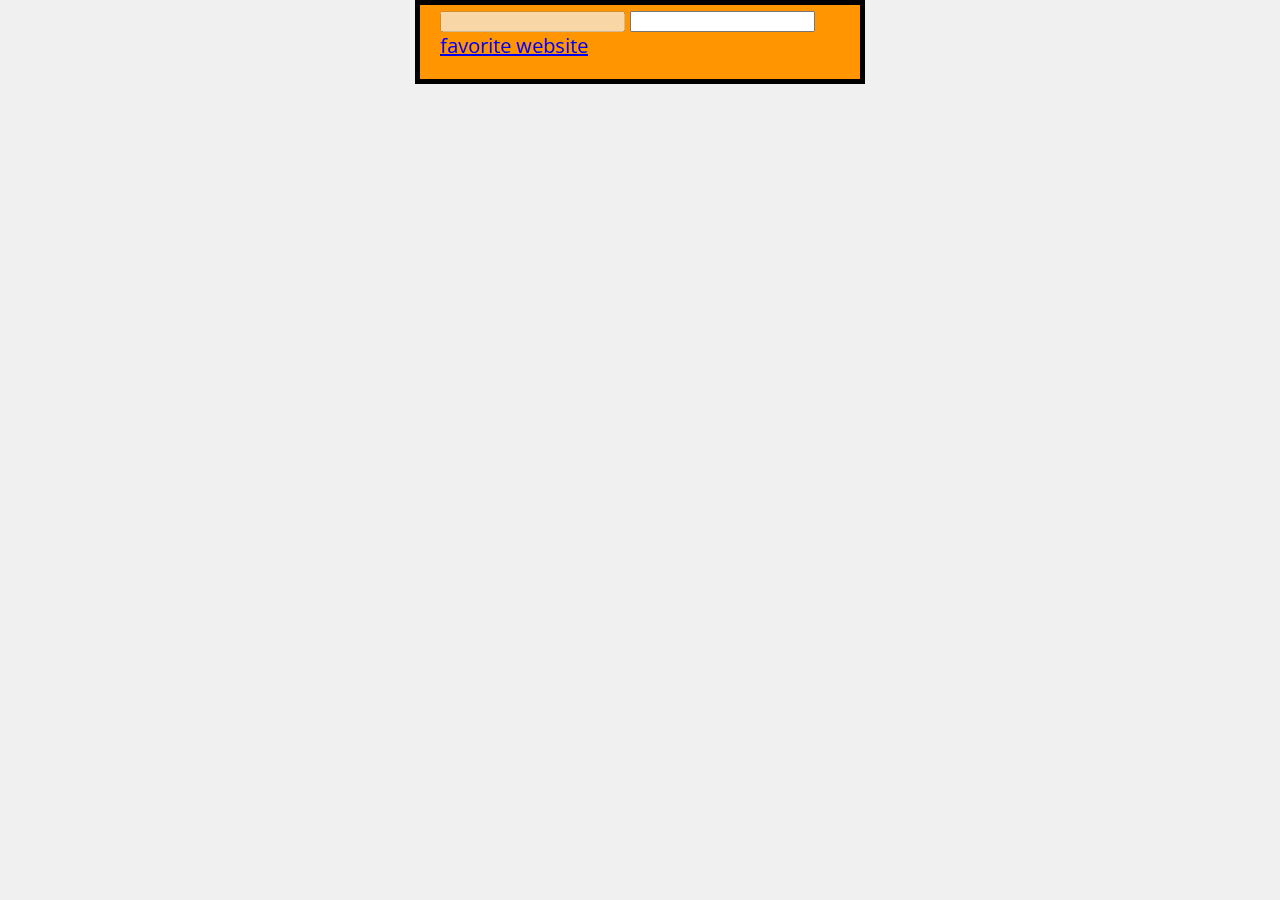
==== index.html @ 6a84bd41 "Add files via upload" ====
<!DOCTYPE html>
<html lang="zh">

    <head>
        <title>北京大学校园信息门户</title>

        <meta charset="UTF-8" />
        <meta name="viewport" content="width=device-width" />

        <link href="styles/style.css" rel="stylesheet" />
        <link href="https://fonts.googleapis.com/css?family=Open+Sans" rel="stylesheet" />

        <script src="scripts/main.js" charset="UTF-8" defer></script>
    </head>

    <body>
<!--        <img src="img/image.ico"  alt="北京大学标志" id="ico"/>-->

<!--        <h1>Good!</h1>-->

<!--        <p id="im">At Mozilla, we're a global community of</p>-->

<!--        <img src="img/image1.png" alt="a" id="img1">-->

<!--        <ul>-->
<!--            <li>technologists</li>-->
<!--            <li>thinkers</li>-->
<!--            <li>builders</li>-->
<!--        </ul>-->
<!--&lt;!&ndash;        00:00:5e:00:53:00&ndash;&gt;-->
<!--&lt;!&ndash;        192.0.2.1&ndash;&gt;-->

<!--        <p>working together…</p>-->

<!--        <a href="https://www.mozilla.org/zh-CN/about/manifesto/">Mozilla Manifesto</a>-->

<!--        <button>切换用户</button>-->

        <label>
            <input type="text" disabled="disabled" />
            <input type="text" />
            <a href="https://www.mozilla.org/" title="The Mozilla homepage">favorite website</a>
        </label>

    </body>

</html>
---- styles/style.css ----
html {
    font-size: 20px; /* px 表示“像素（pixel）”: 基础字号为 10 像素 */
    font-family: "Open Sans", sans-serif; /* 这应该是你从 Google Fonts 得到的其余输出。 */
    background-color: #f0f0f0;
}

h1 {
    font-size: 60px;
    text-align: center;
}

p,
li {
    font-size: 16px;
    line-height: 2;
    letter-spacing: 1px;
}

body {
    width: 400px;
    margin: 0 auto;
    background-color: #ff9500;
    padding: 0 20px 20px 20px;
    border: 5px solid black;
}

#im{
    color: #0CCF91;
}

h1 {
    margin: 0;
    padding: 20px 0;
    color: #00539f;
    text-shadow: 5px 5px 10px honeydew;
}

img {
    display: block;
    margin: 30px auto 0 auto;
}

#img1{
    width: 200px;
}
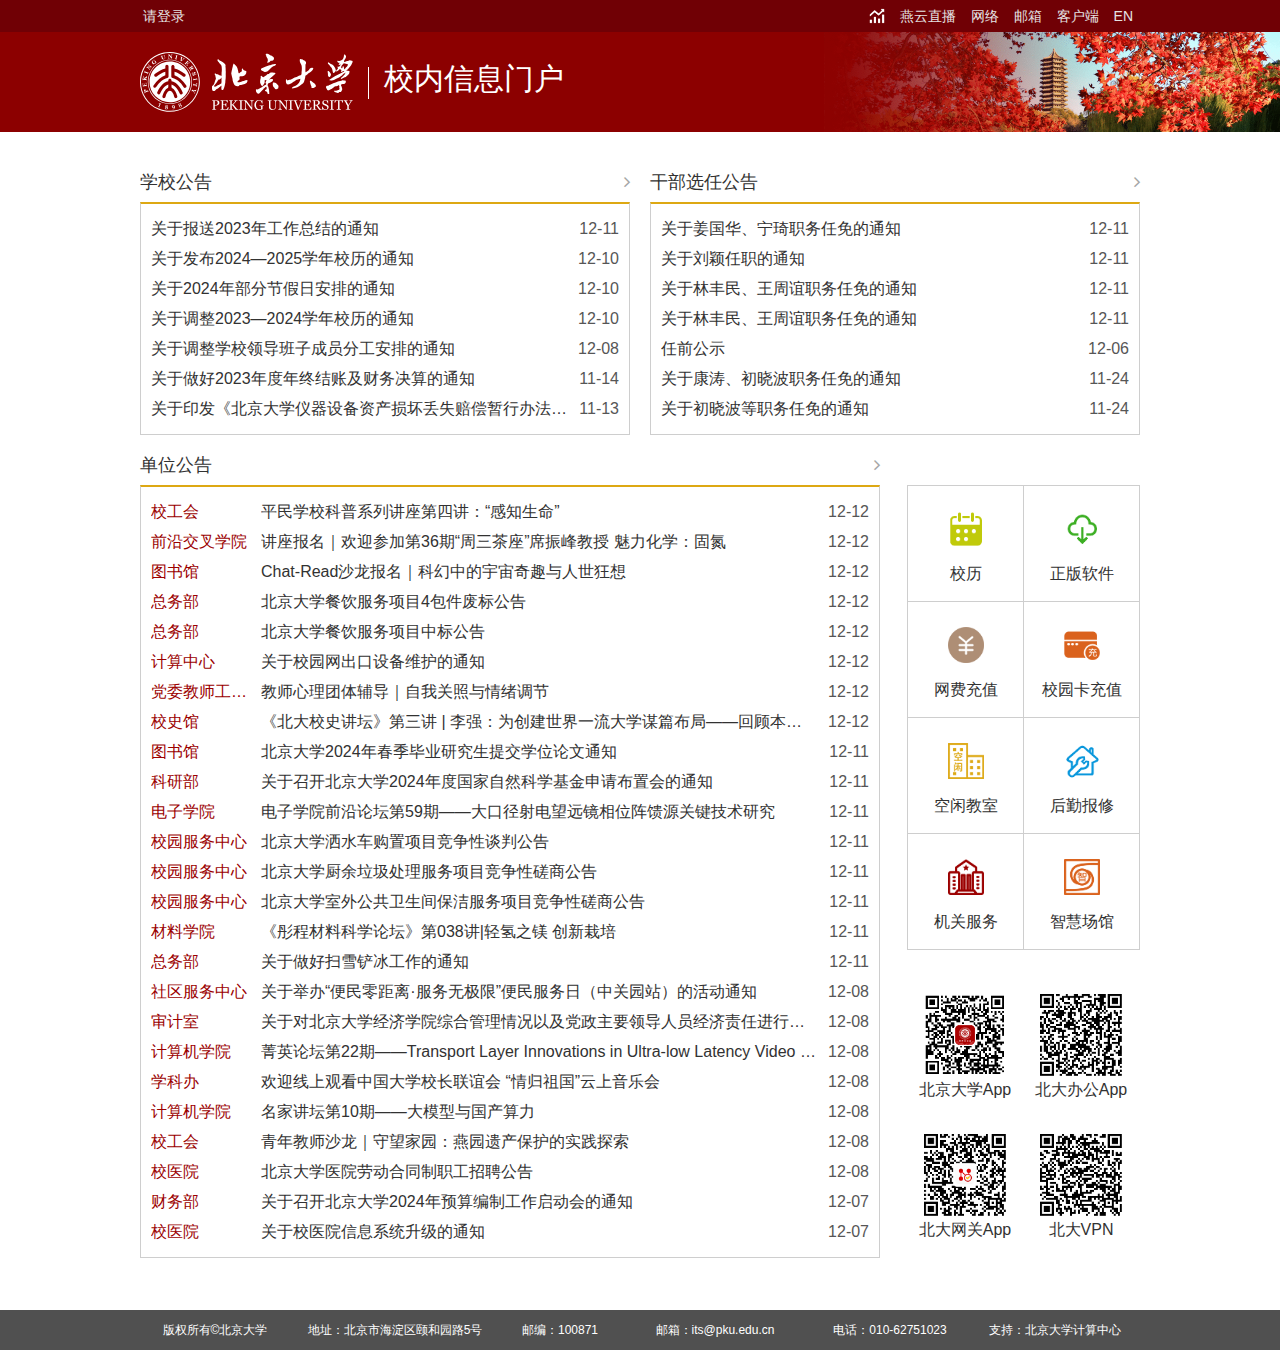
==== commit 9b6bd917: "Update index.html" ====
--- a/index.html
+++ b/index.html
@@ -1,47 +1,11 @@
 <!DOCTYPE html>
 <html lang="zh">
-
-    <head>
-        <title>北京大学校园信息门户</title>
-
-        <meta charset="UTF-8" />
-        <meta name="viewport" content="width=device-width" />
-
-        <link href="styles/style.css" rel="stylesheet" />
-        <link href="https://fonts.googleapis.com/css?family=Open+Sans" rel="stylesheet" />
-
-        <script src="scripts/main.js" charset="UTF-8" defer></script>
-    </head>
-
-    <body>
-<!--        <img src="img/image.ico"  alt="北京大学标志" id="ico"/>-->
-
-<!--        <h1>Good!</h1>-->
-
-<!--        <p id="im">At Mozilla, we're a global community of</p>-->
-
-<!--        <img src="img/image1.png" alt="a" id="img1">-->
-
-<!--        <ul>-->
-<!--            <li>technologists</li>-->
-<!--            <li>thinkers</li>-->
-<!--            <li>builders</li>-->
-<!--        </ul>-->
-<!--&lt;!&ndash;        00:00:5e:00:53:00&ndash;&gt;-->
-<!--&lt;!&ndash;        192.0.2.1&ndash;&gt;-->
-
-<!--        <p>working together…</p>-->
-
-<!--        <a href="https://www.mozilla.org/zh-CN/about/manifesto/">Mozilla Manifesto</a>-->
-
-<!--        <button>切换用户</button>-->
-
-        <label>
-            <input type="text" disabled="disabled" />
-            <input type="text" />
-            <a href="https://www.mozilla.org/" title="The Mozilla homepage">favorite website</a>
-        </label>
-
-    </body>
-
-</html>+<head >
+    <meta charset="UTF-8">
+    <title>Navina_YuShi</title>
+    <meta name="viewport" content="width=device-width">
+    <script type="text/javascript">
+        window.location.replace("./PKU Portal Demo/index.html")
+    </script>
+</head>
+</html>
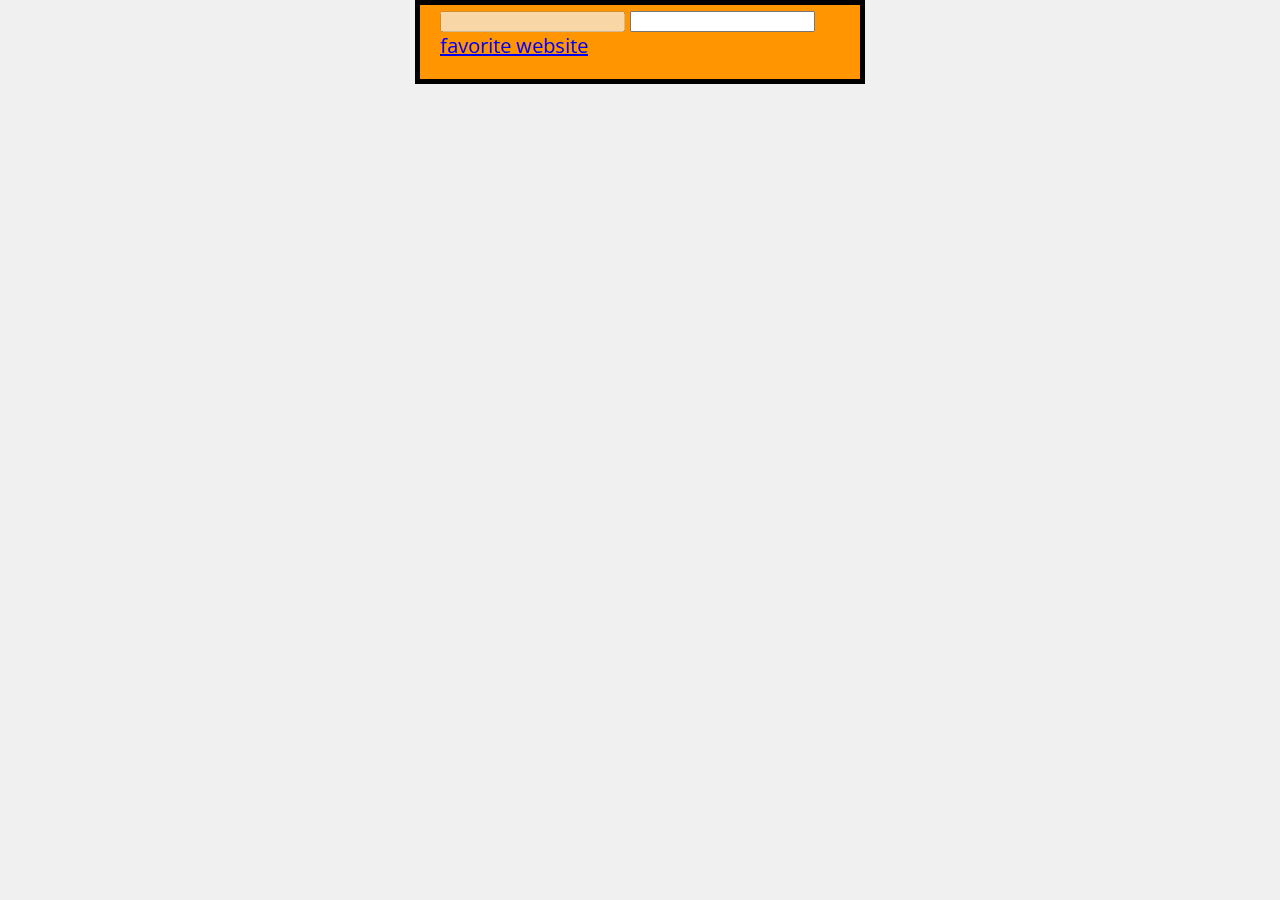
==== commit 62dcae20: "Update index.html" ====
--- a/index.html
+++ b/index.html
@@ -5,7 +5,8 @@
     <title>Navina_YuShi</title>
     <meta name="viewport" content="width=device-width">
     <script type="text/javascript">
-        window.location.replace("./PKU Portal Demo/index.html")
+        // window.location.replace("./PKU Portal Demo/index.html")
+        window.location.replace("./helloc/index.html")
     </script>
 </head>
 </html>
